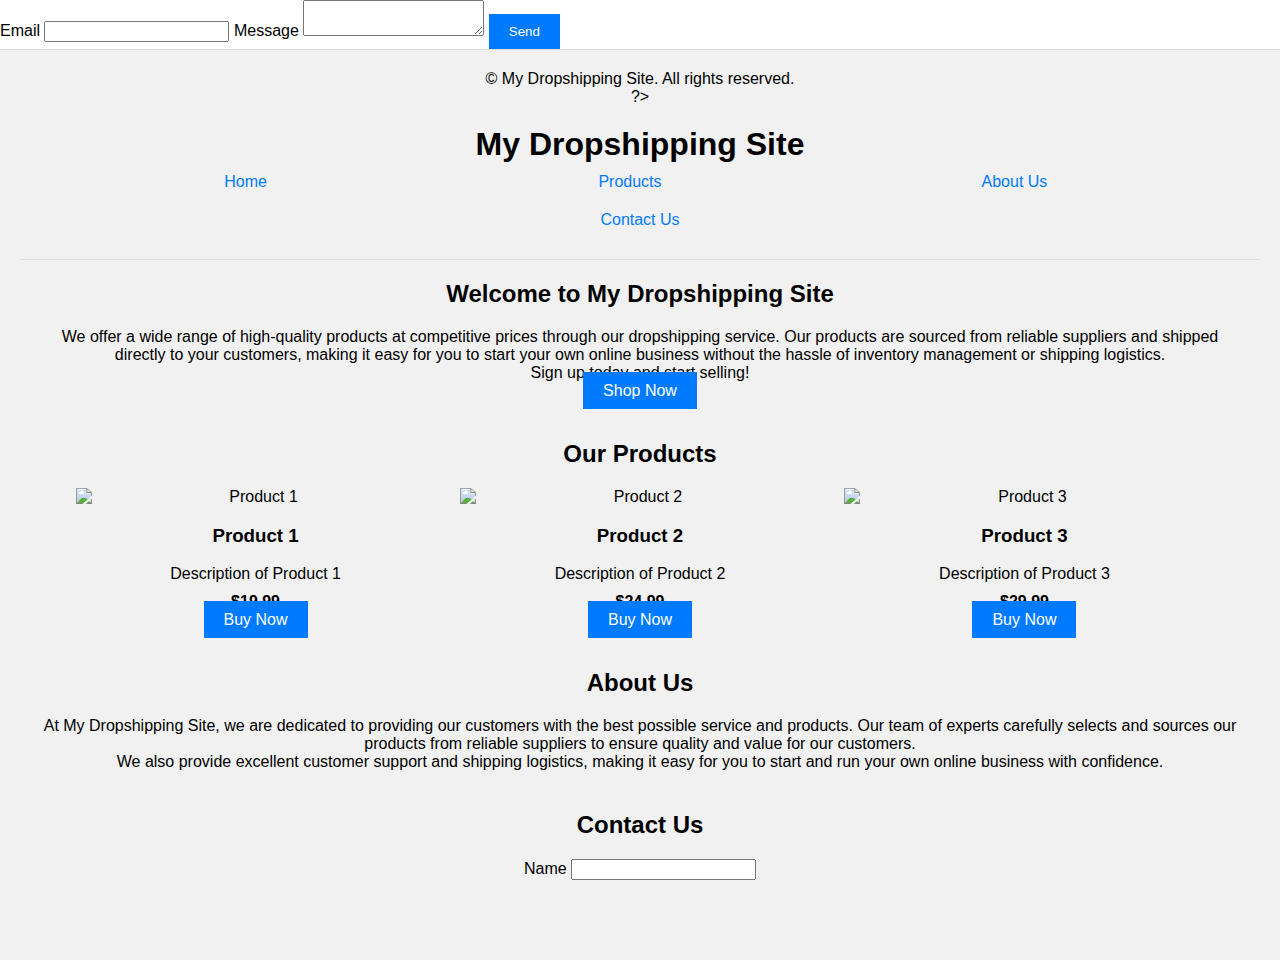
==== index.html @ e7382972 "Rename dropshipping.html to index.html" ====
<!DOCTYPE html>
<html>
<head>
	<title>My Dropshipping Site</title>
	<link rel="stylesheet" type="text/css" href="style.css">
	
	<label for="email">Email</label>
			<input type="email" id="email" name="email" required>

			<label for="message">Message</label>
			<textarea id="message" name="message" required></textarea>

			<button type="submit" class="button">Send</button>
		</form>
	</section>
</main>
<footer>
	<p>&copy; My Dropshipping Site. All rights reserved.</p>
	?>
	

</head>
<body>
	<header>
		<h1>My Dropshipping Site</h1>
		<nav>
			<ul>
				<li><a href="#home">Home</a></li>
				<li><a href="#products">Products</a></li>
				<li><a href="#about">About Us</a></li>
				<li><a href="contact.html">Contact Us</a></li>
			</ul>
		</nav>
	</header>
	<main>
		<section id="home">
			<h2>Welcome to My Dropshipping Site</h2>
			<p>We offer a wide range of high-quality products at competitive prices through our dropshipping service. Our products are sourced from reliable suppliers and shipped directly to your customers, making it easy for you to start your own online business without the hassle of inventory management or shipping logistics.</p>
			<p>Sign up today and start selling!</p>
			<a href="#products" class="button">Shop Now</a>
		</section>
		<section id="products">
			<h2>Our Products</h2>
			<ul>
				<li>
					<img src="product1.jpg" alt="Product 1">
					<h3>Product 1</h3>
					<p>Description of Product 1</p>
					<span>$19.99</span>
					<a href="#" class="button">Buy Now</a>
				</li>
				<li>
					<img src="product2.jpg" alt="Product 2">
					<h3>Product 2</h3>
					<p>Description of Product 2</p>
					<span>$24.99</span>
					<a href="#" class="button">Buy Now</a>
				</li>
				<li>
					<img src="product3.jpg" alt="Product 3">
					<h3>Product 3</h3>
					<p>Description of Product 3</p>
					<span>$29.99</span>
					<a href="#" class="button">Buy Now</a>
				</li>
			</ul>
		</section>
		<section id="about">
			<h2>About Us</h2>
			<p>At My Dropshipping Site, we are dedicated to providing our customers with the best possible service and products. Our team of experts carefully selects and sources our products from reliable suppliers to ensure quality and value for our customers.</p>
			<p>We also provide excellent customer support and shipping logistics, making it easy for you to start and run your own online business with confidence.</p>
		</section>
		<section id="contact">
			<h2>Contact Us</h2>
			<form>
				<label for="name">Name</label>
				<input type="text" id="name" name="name" required>
---- style.css ----
/* Global styles */

body {
    font-family: Arial, sans-serif;
    font-size: 16px;
    margin: 0;
    padding: 0;
    }
    
    a {
    color: #007bff;
    text-decoration: none;
    }
    
    button, .button {
    background-color: #007bff;
    border: none;
    color: #fff;
    cursor: pointer;
    padding: 10px 20px;
    }
    
    button:hover, .button:hover {
    background-color: #0056b3;
    }
    
    /* Header styles */
    
    header {
    background-color: #f1f1f1;
    border-bottom: 1px solid #ddd;
    padding: 20px;
    }
    
    h1 {
    margin: 0;
    }
    
    nav ul {
    list-style: none;
    margin: 0;
    padding: 0;
    }
    
    nav li {
    display: inline-block;
    margin-right: 20px;
    }
    
    nav a {
    display: block;
    padding: 10px;
    }
    
    nav a:hover {
    background-color: #ddd;
    }
    
    /* Main content styles */
    
    main {
    padding: 20px;
    }
    
    section {
    margin-bottom: 40px;
    }
    
    h2 {
    margin-top: 0;
    }
    
    ul {
    list-style: none;
    margin: 0;
    padding: 0;
    }
    
    li {
    display: inline-block;
    margin-right: 20px;
    vertical-align: top;
    width: 30%;
    }
    
    li:last-child {
    margin-right: 0;
    }
    
    img {
    display: block;
    max-width: 100%;
    }
    
    span {
    display: block;
    font-weight: bold;
    margin-top: 10px;
    }
    
    /* Footer styles */
    
    footer {
    background-color: #f1f1f1;
    border-top: 1px solid #ddd;
    padding: 20px;
    text-align: center;
    }
    
    p {
    margin: 0;
    }
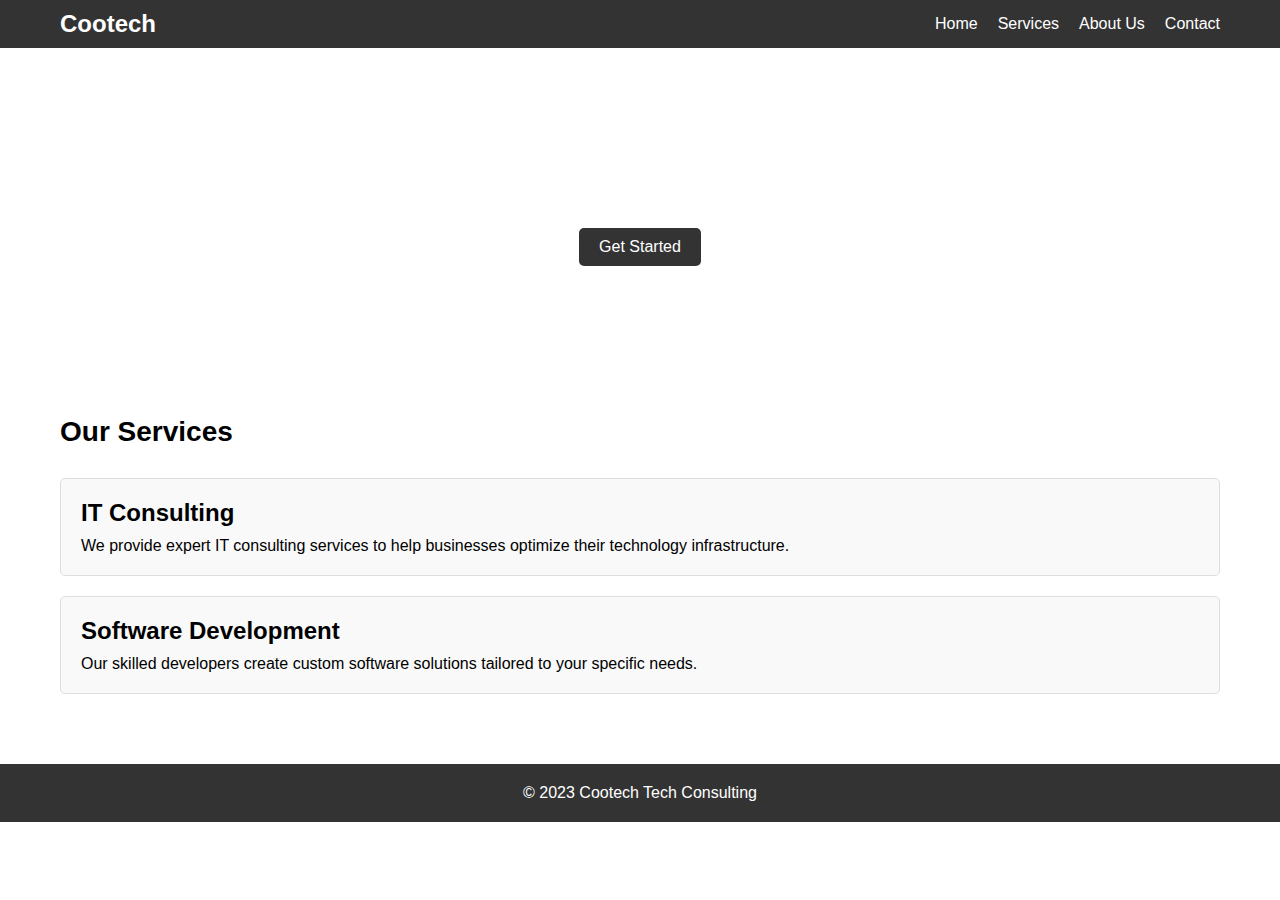
==== commit d0aad0ca: "added" ====
--- a/index.html
+++ b/index.html
@@ -1,77 +1,46 @@
 <!DOCTYPE html>
-<html>
-<head>
-	<title>My Dropshipping Site</title>
-	<link rel="stylesheet" type="text/css" href="style.css">
-	
-	<label for="email">Email</label>
-			<input type="email" id="email" name="email" required>
-
-			<label for="message">Message</label>
-			<textarea id="message" name="message" required></textarea>
-
-			<button type="submit" class="button">Send</button>
-		</form>
-	</section>
-</main>
-<footer>
-	<p>&copy; My Dropshipping Site. All rights reserved.</p>
-	?>
-	
-
+<html lang="en">
+<head><script async src="https://pagead2.googlesyndication.com/pagead/js/adsbygoogle.js?client=ca-pub-8132243917430837"
+  crossorigin="anonymous"></script>
+    <meta charset="UTF-8">
+    <meta name="viewport" content="width=device-width, initial-scale=1.0">
+    <link rel="stylesheet" href="style.css">
+    <title>Tech Consulting Hub</title>
 </head>
 <body>
-	<header>
-		<h1>My Dropshipping Site</h1>
-		<nav>
-			<ul>
-				<li><a href="#home">Home</a></li>
-				<li><a href="#products">Products</a></li>
-				<li><a href="#about">About Us</a></li>
-				<li><a href="contact.html">Contact Us</a></li>
-			</ul>
-		</nav>
-	</header>
-	<main>
-		<section id="home">
-			<h2>Welcome to My Dropshipping Site</h2>
-			<p>We offer a wide range of high-quality products at competitive prices through our dropshipping service. Our products are sourced from reliable suppliers and shipped directly to your customers, making it easy for you to start your own online business without the hassle of inventory management or shipping logistics.</p>
-			<p>Sign up today and start selling!</p>
-			<a href="#products" class="button">Shop Now</a>
-		</section>
-		<section id="products">
-			<h2>Our Products</h2>
-			<ul>
-				<li>
-					<img src="product1.jpg" alt="Product 1">
-					<h3>Product 1</h3>
-					<p>Description of Product 1</p>
-					<span>$19.99</span>
-					<a href="#" class="button">Buy Now</a>
-				</li>
-				<li>
-					<img src="product2.jpg" alt="Product 2">
-					<h3>Product 2</h3>
-					<p>Description of Product 2</p>
-					<span>$24.99</span>
-					<a href="#" class="button">Buy Now</a>
-				</li>
-				<li>
-					<img src="product3.jpg" alt="Product 3">
-					<h3>Product 3</h3>
-					<p>Description of Product 3</p>
-					<span>$29.99</span>
-					<a href="#" class="button">Buy Now</a>
-				</li>
-			</ul>
-		</section>
-		<section id="about">
-			<h2>About Us</h2>
-			<p>At My Dropshipping Site, we are dedicated to providing our customers with the best possible service and products. Our team of experts carefully selects and sources our products from reliable suppliers to ensure quality and value for our customers.</p>
-			<p>We also provide excellent customer support and shipping logistics, making it easy for you to start and run your own online business with confidence.</p>
-		</section>
-		<section id="contact">
-			<h2>Contact Us</h2>
-			<form>
-				<label for="name">Name</label>
-				<input type="text" id="name" name="name" required>
+    <header>
+        <nav>
+            <div class="logo">Cootech</div>
+            <ul class="nav-links">
+                <li><a href="#">Home</a></li>
+                <li><a href="services.html">Services</a></li>
+                <li><a href="#">About Us</a></li>
+                <li><a href="#">Contact</a></li>
+            </ul>
+        </nav>
+    </header>
+    
+    <section class="hero">
+        <h1>Welcome to Cootech Tech Consulting</h1>
+        <p>Your Trusted Partner for Technology Solutions</p>
+        <a href="#" class="cta-button">Get Started</a>
+    </section>
+    
+    <section class="services">
+        <h2>Our Services</h2>
+        <div class="service-card">
+            <h3>IT Consulting</h3>
+            <p>We provide expert IT consulting services to help businesses optimize their technology infrastructure.</p>
+        </div>
+        <div class="service-card">
+            <h3>Software Development</h3>
+            <p>Our skilled developers create custom software solutions tailored to your specific needs.</p>
+        </div>
+        <!-- Add more service cards here -->
+    </section>
+    
+    <footer>
+        <p>&copy; 2023 Cootech Tech Consulting</p>
+    </footer>
+</body>
+</html>
--- a/style.css
+++ b/style.css
@@ -1,115 +1,103 @@
-/* Global styles */
+/* Reset default margin and padding */
+* {
+    margin: 0;
+    padding: 0;
+    box-sizing: border-box;
+}
 
+/* Basic styling */
 body {
     font-family: Arial, sans-serif;
-    font-size: 16px;
-    margin: 0;
-    padding: 0;
-    }
-    
-    a {
-    color: #007bff;
+}
+
+header {
+    background-color: #333;
+    color: white;
+    padding: 10px 0;
+}
+
+nav {
+    display: flex;
+    justify-content: space-between;
+    align-items: center;
+    max-width: 1200px;
+    margin: 0 auto;
+    padding: 0 20px;
+}
+
+.logo {
+    font-size: 24px;
+    font-weight: bold;
+}
+
+.nav-links {
+    list-style: none;
+    display: flex;
+}
+
+.nav-links li {
+    margin-left: 20px;
+}
+
+.nav-links a {
     text-decoration: none;
-    }
-    
-    button, .button {
-    background-color: #007bff;
-    border: none;
-    color: #fff;
-    cursor: pointer;
+    color: white;
+}
+
+.hero {
+    background-image: url('hero-background.jpg');
+    background-size: cover;
+    text-align: center;
+    color: white;
+    padding: 100px 0;
+}
+
+.hero h1 {
+    font-size: 36px;
+    margin-bottom: 20px;
+}
+
+.cta-button {
+    display: inline-block;
     padding: 10px 20px;
-    }
-    
-    button:hover, .button:hover {
-    background-color: #0056b3;
-    }
-    
-    /* Header styles */
-    
-    header {
-    background-color: #f1f1f1;
-    border-bottom: 1px solid #ddd;
+    background-color: #333;
+    color: white;
+    text-decoration: none;
+    border-radius: 5px;
+    transition: background-color 0.3s ease;
+}
+
+.cta-button:hover {
+    background-color: #555;
+}
+
+.services {
+    max-width: 1200px;
+    margin: 0 auto;
+    padding: 50px 20px;
+}
+
+.services h2 {
+    font-size: 28px;
+    margin-bottom: 30px;
+}
+
+.service-card {
+    background-color: #f9f9f9;
+    border: 1px solid #ddd;
     padding: 20px;
-    }
-    
-    h1 {
-    margin: 0;
-    }
-    
-    nav ul {
-    list-style: none;
-    margin: 0;
-    padding: 0;
-    }
-    
-    nav li {
-    display: inline-block;
-    margin-right: 20px;
-    }
-    
-    nav a {
-    display: block;
-    padding: 10px;
-    }
-    
-    nav a:hover {
-    background-color: #ddd;
-    }
-    
-    /* Main content styles */
-    
-    main {
-    padding: 20px;
-    }
-    
-    section {
-    margin-bottom: 40px;
-    }
-    
-    h2 {
-    margin-top: 0;
-    }
-    
-    ul {
-    list-style: none;
-    margin: 0;
-    padding: 0;
-    }
-    
-    li {
-    display: inline-block;
-    margin-right: 20px;
-    vertical-align: top;
-    width: 30%;
-    }
-    
-    li:last-child {
-    margin-right: 0;
-    }
-    
-    img {
-    display: block;
-    max-width: 100%;
-    }
-    
-    span {
-    display: block;
-    font-weight: bold;
-    margin-top: 10px;
-    }
-    
-    /* Footer styles */
-    
-    footer {
-    background-color: #f1f1f1;
-    border-top: 1px solid #ddd;
-    padding: 20px;
+    margin-bottom: 20px;
+    border-radius: 5px;
+}
+
+.service-card h3 {
+    font-size: 24px;
+    margin-bottom: 10px;
+}
+
+footer {
     text-align: center;
-    }
-    
-    p {
-    margin: 0;
-    }
-    
-    
-    +    padding: 20px 0;
+    background-color: #333;
+    color: white;
+}
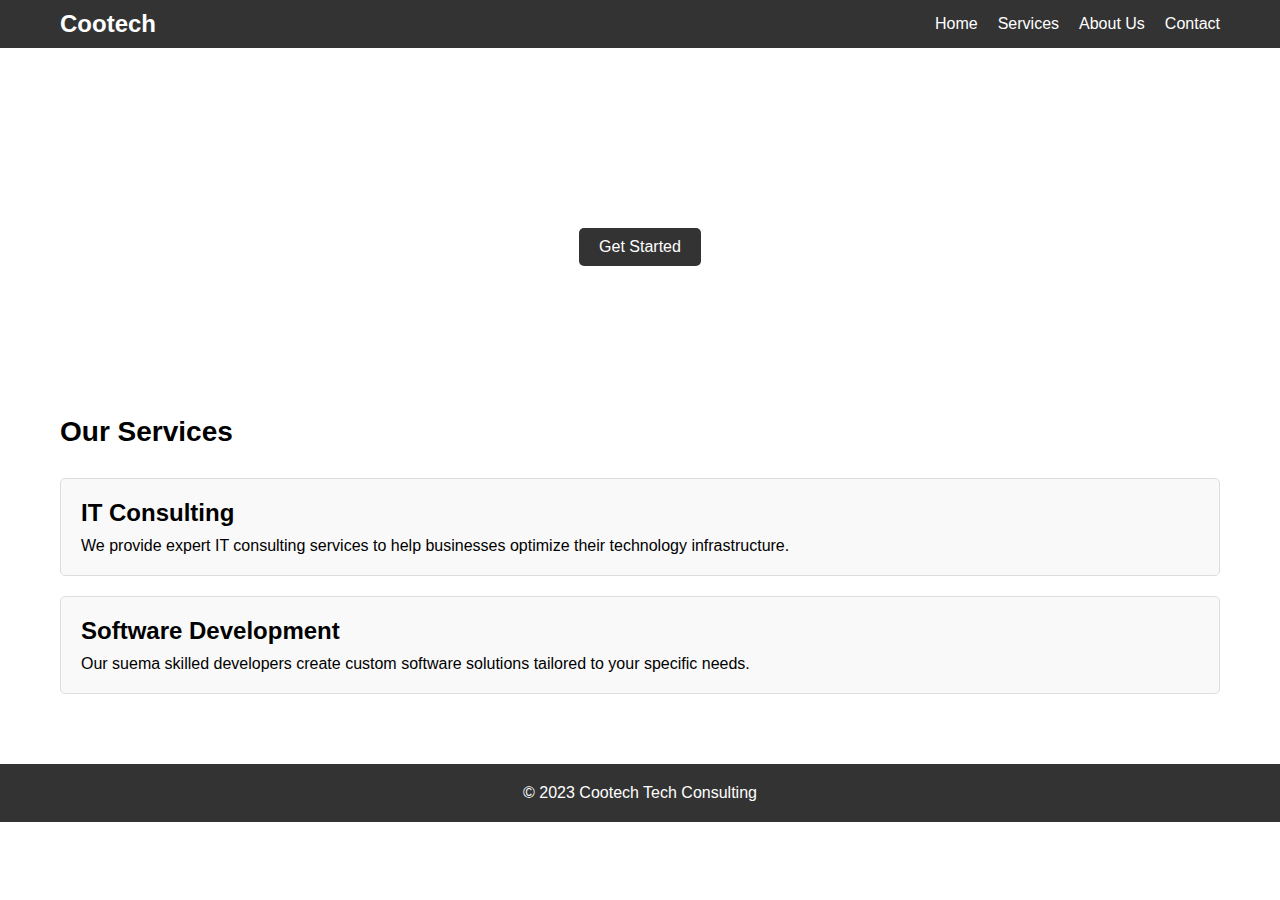
==== commit 3fbbbc00: "mingi" ====
--- a/index.html
+++ b/index.html
@@ -34,9 +34,9 @@
         </div>
         <div class="service-card">
             <h3>Software Development</h3>
-            <p>Our skilled developers create custom software solutions tailored to your specific needs.</p>
+            <p>Our suema skilled developers create custom software solutions tailored to your specific needs.</p>
         </div>
-        <!-- Add more service cards here -->
+        <!-- Lisada asju  -->
     </section>
     
     <footer>
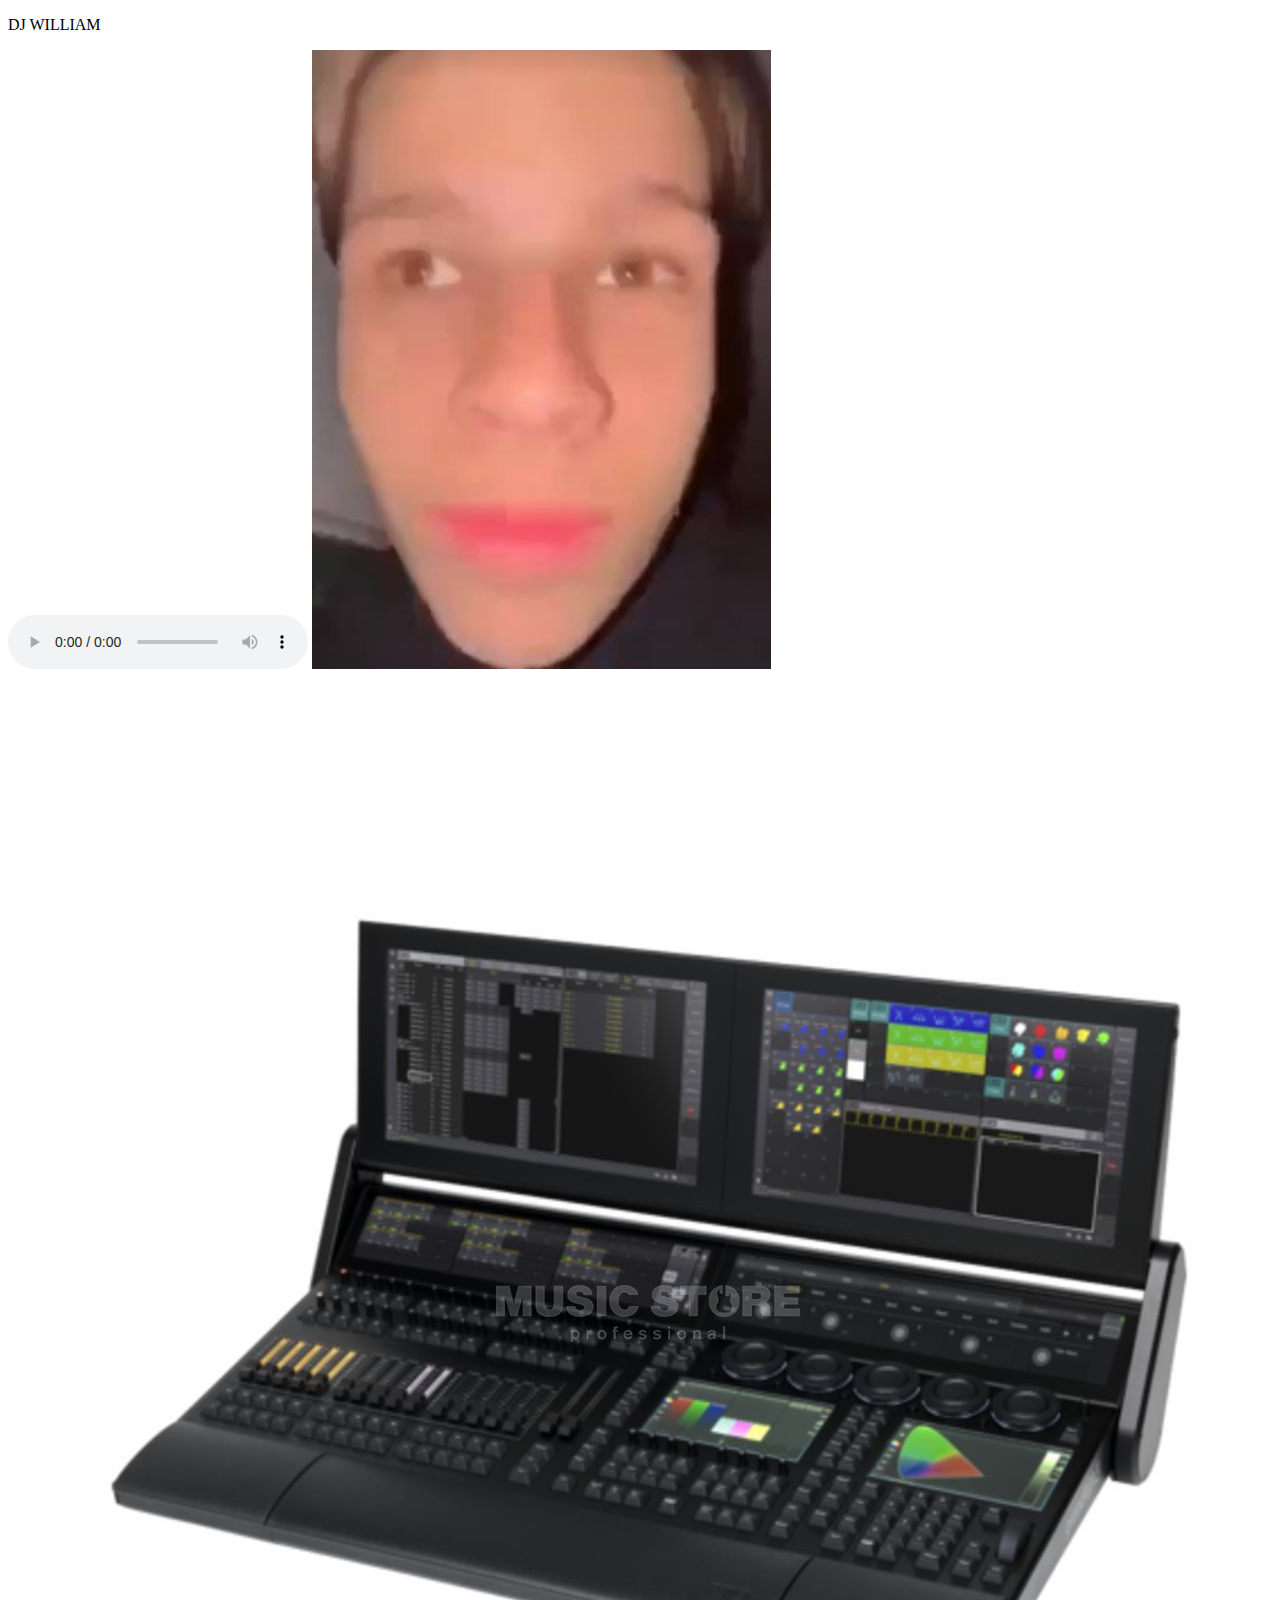
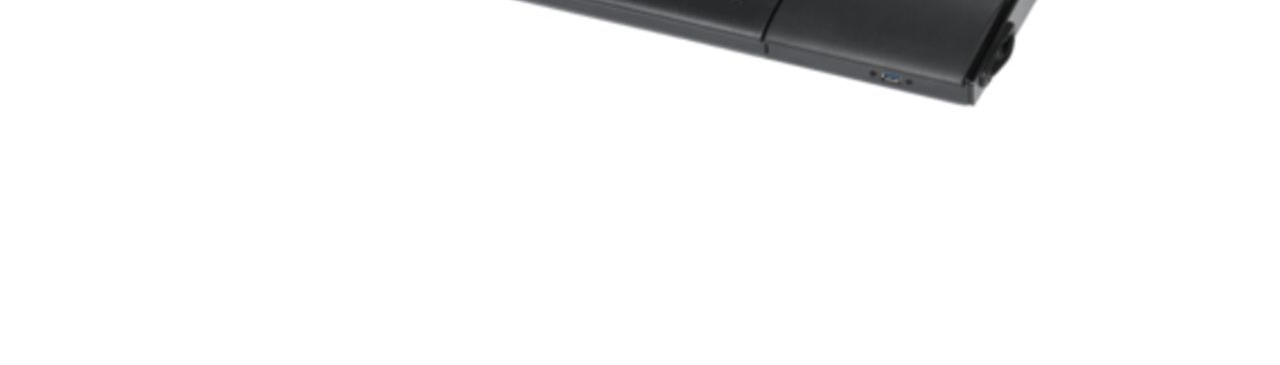
==== commit 064657c5: "Update index.html" ====
--- a/index.html
+++ b/index.html
@@ -1,46 +1,15 @@
 <!DOCTYPE html>
 <html lang="en">
-<head><script async src="https://pagead2.googlesyndication.com/pagead/js/adsbygoogle.js?client=ca-pub-8132243917430837"
-  crossorigin="anonymous"></script>
-    <meta charset="UTF-8">
-    <meta name="viewport" content="width=device-width, initial-scale=1.0">
-    <link rel="stylesheet" href="style.css">
-    <title>Tech Consulting Hub</title>
+<head>
+    <p>DJ WILLIAM</p>
+
+    
+    <audio controls autoplay>
+        <source src="horse.ogg" type="audio/ogg">
+        <source src="OIGELAUL8.mp3" type="audio/mpeg">
+      Your browser does not support the audio element.
+      </audio>
+      <img src="IMG_8229.JPG" alt="DJ WILLIAM">
+      <img src="ma-lighting-grandma3-light_1_LIG0015796-000.jpg.webp">
 </head>
 <body>
-    <header>
-        <nav>
-            <div class="logo">Cootech</div>
-            <ul class="nav-links">
-                <li><a href="#">Home</a></li>
-                <li><a href="services.html">Services</a></li>
-                <li><a href="#">About Us</a></li>
-                <li><a href="#">Contact</a></li>
-            </ul>
-        </nav>
-    </header>
-    
-    <section class="hero">
-        <h1>Welcome to Cootech Tech Consulting</h1>
-        <p>Your Trusted Partner for Technology Solutions</p>
-        <a href="#" class="cta-button">Get Started</a>
-    </section>
-    
-    <section class="services">
-        <h2>Our Services</h2>
-        <div class="service-card">
-            <h3>IT Consulting</h3>
-            <p>We provide expert IT consulting services to help businesses optimize their technology infrastructure.</p>
-        </div>
-        <div class="service-card">
-            <h3>Software Development</h3>
-            <p>Our suema skilled developers create custom software solutions tailored to your specific needs.</p>
-        </div>
-        <!-- Lisada asju  -->
-    </section>
-    
-    <footer>
-        <p>&copy; 2023 Cootech Tech Consulting</p>
-    </footer>
-</body>
-</html>
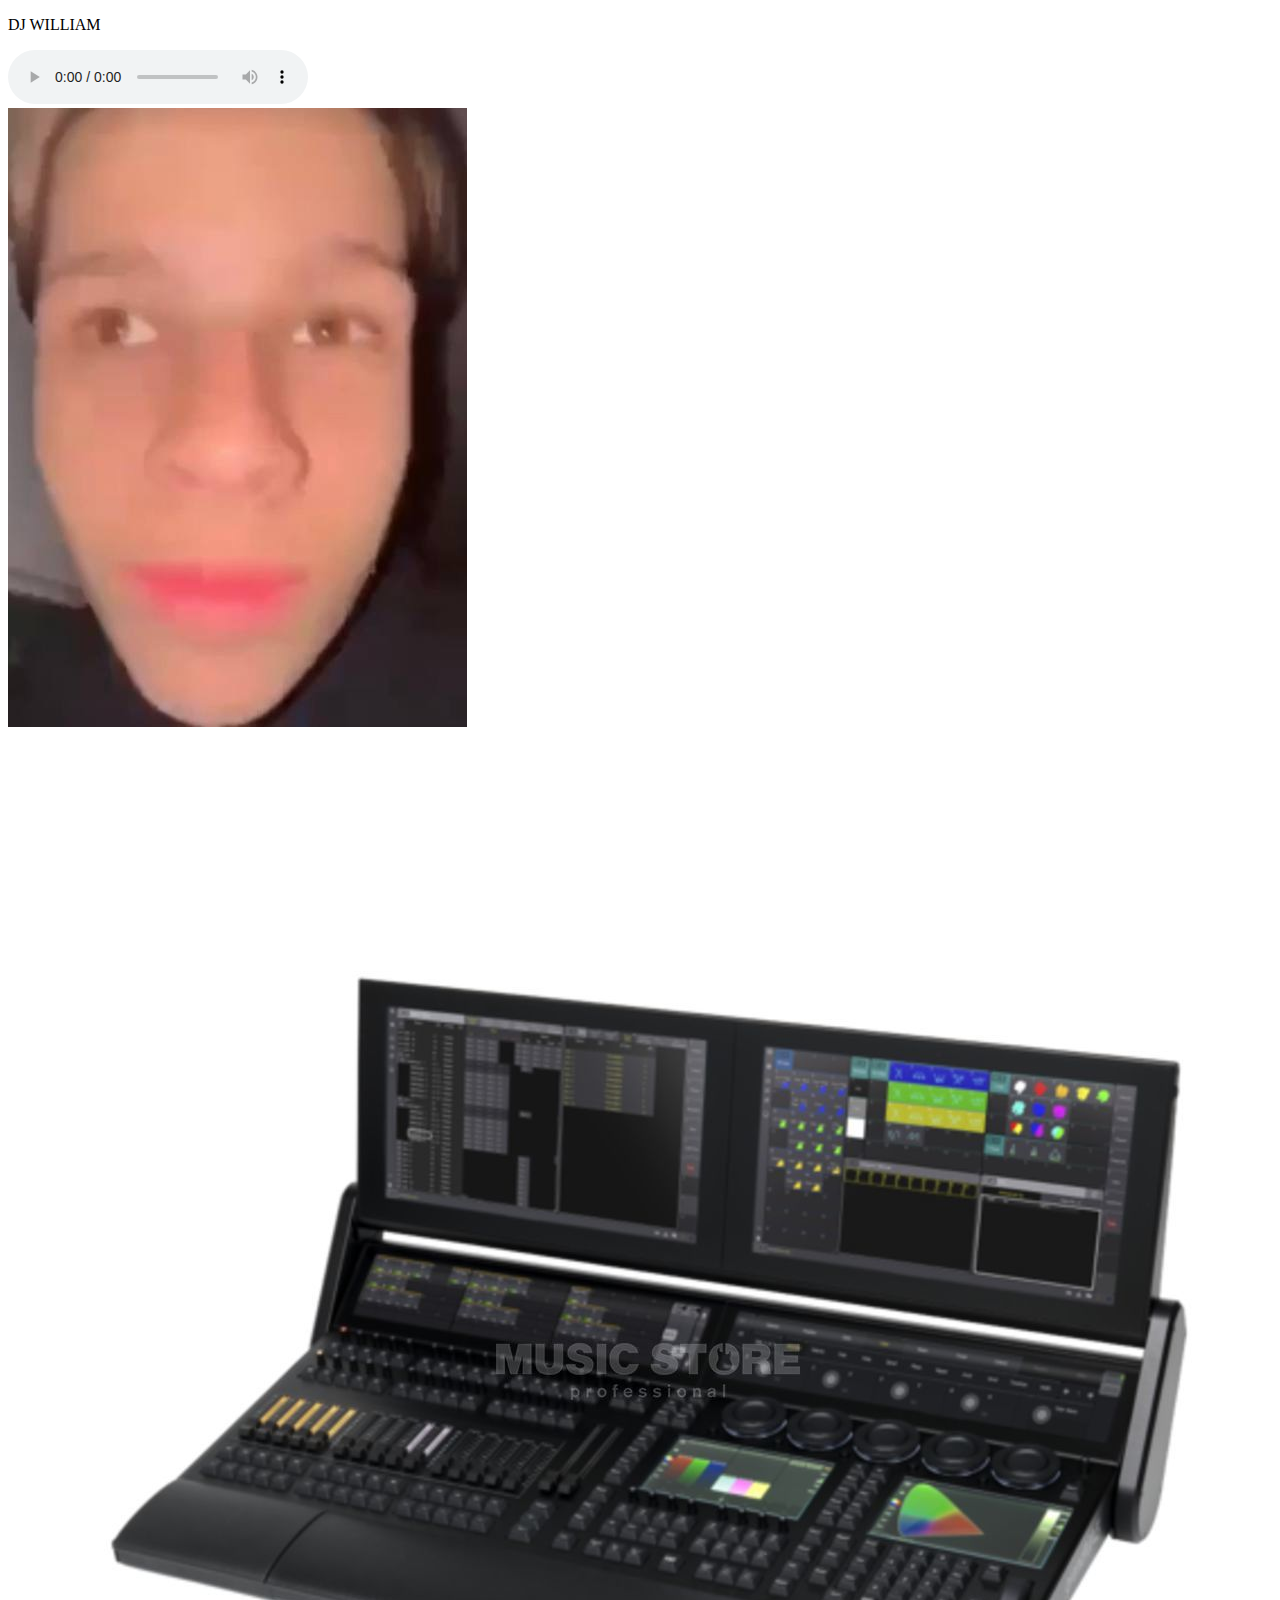
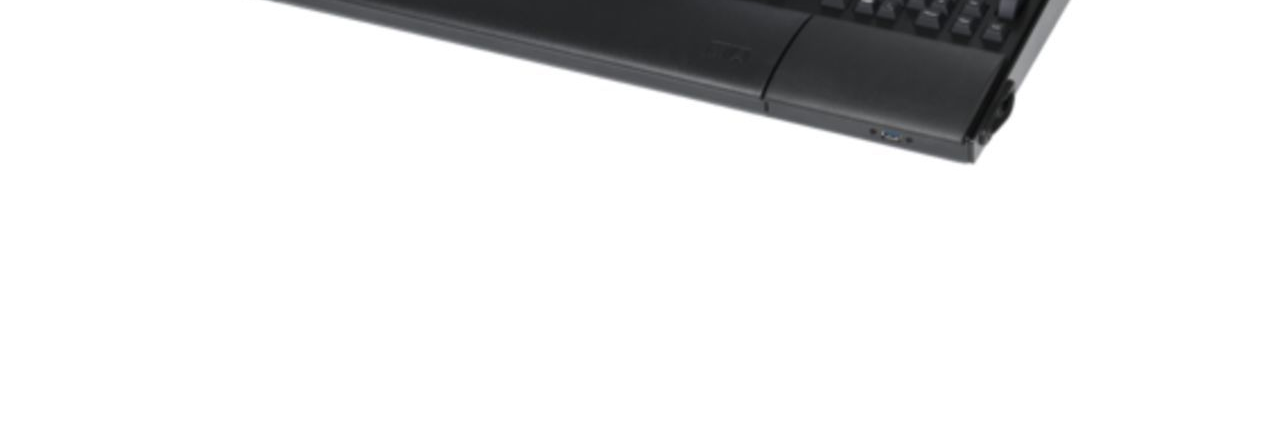
==== commit c2256d28: "Update index.html" ====
--- a/index.html
+++ b/index.html
@@ -9,6 +9,7 @@
         <source src="OIGELAUL8.mp3" type="audio/mpeg">
       Your browser does not support the audio element.
       </audio>
+      <br> 
       <img src="IMG_8229.JPG" alt="DJ WILLIAM">
       <img src="ma-lighting-grandma3-light_1_LIG0015796-000.jpg.webp">
 </head>
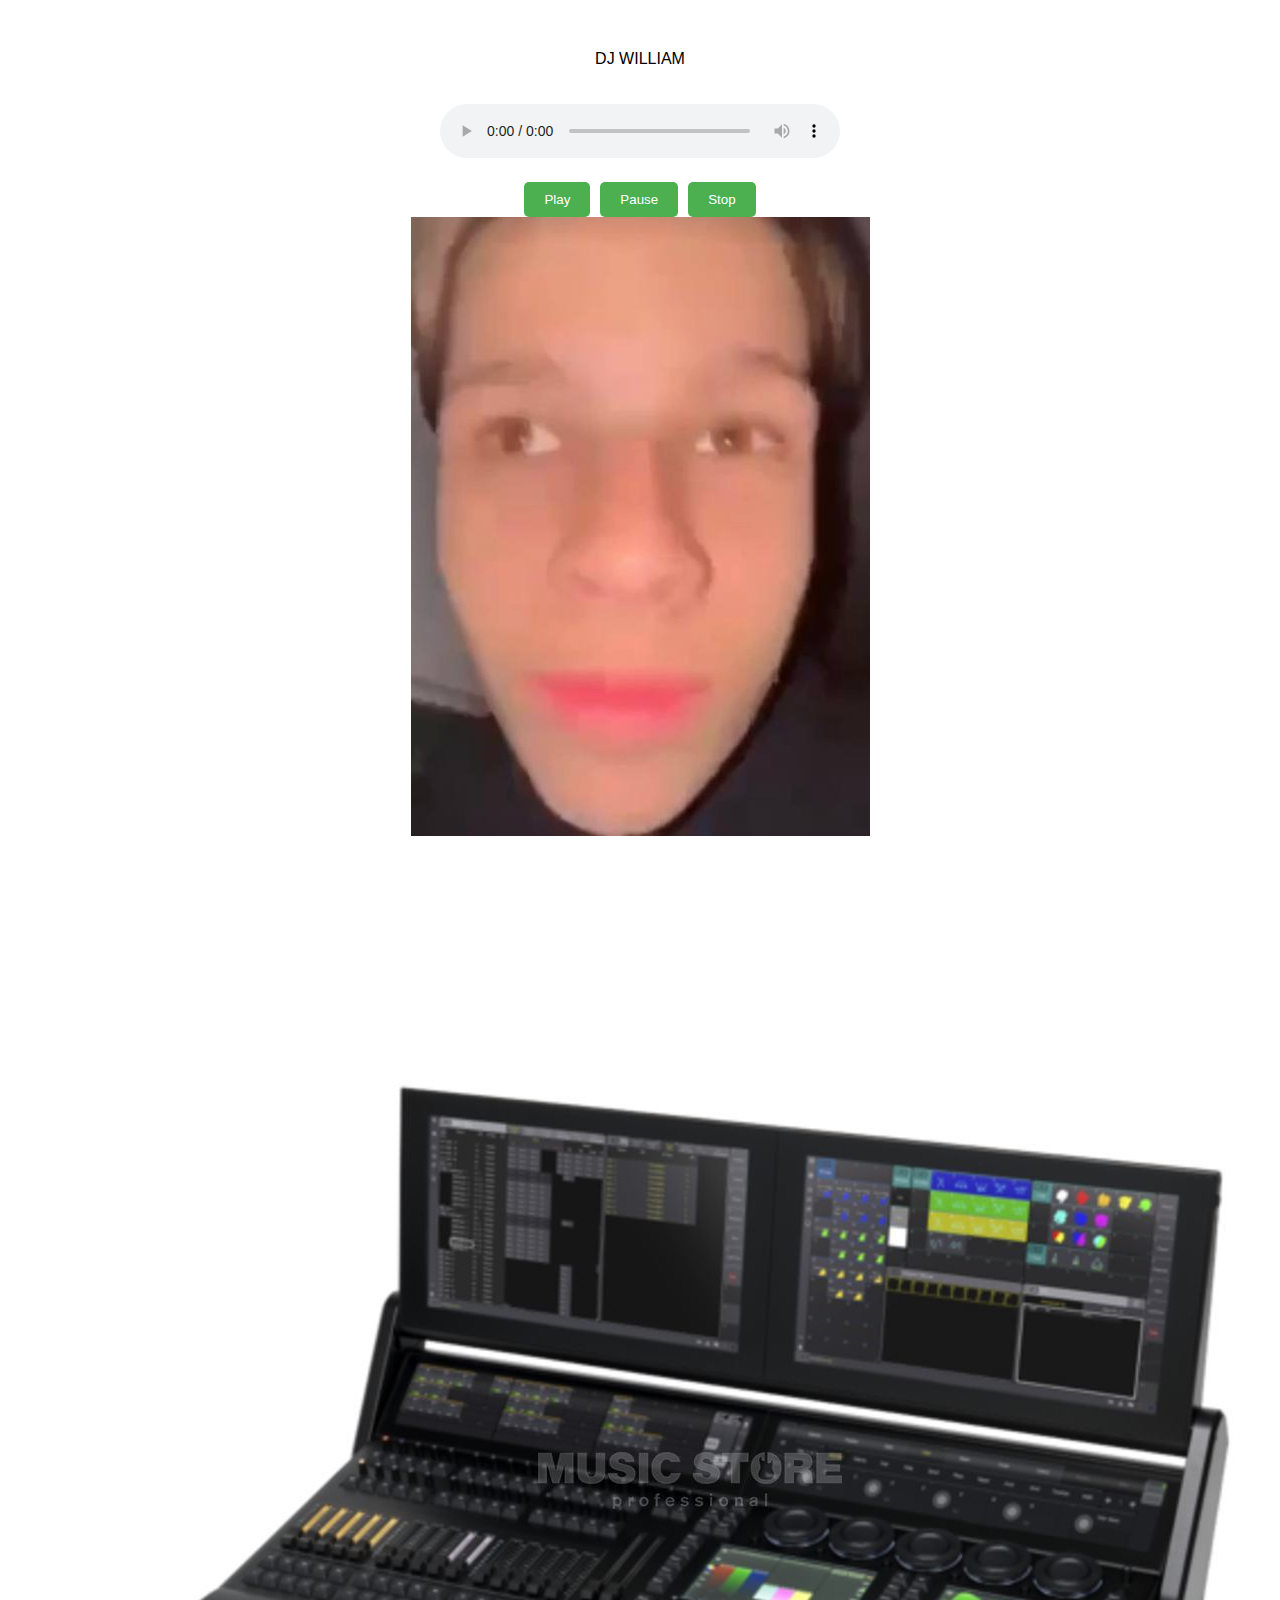
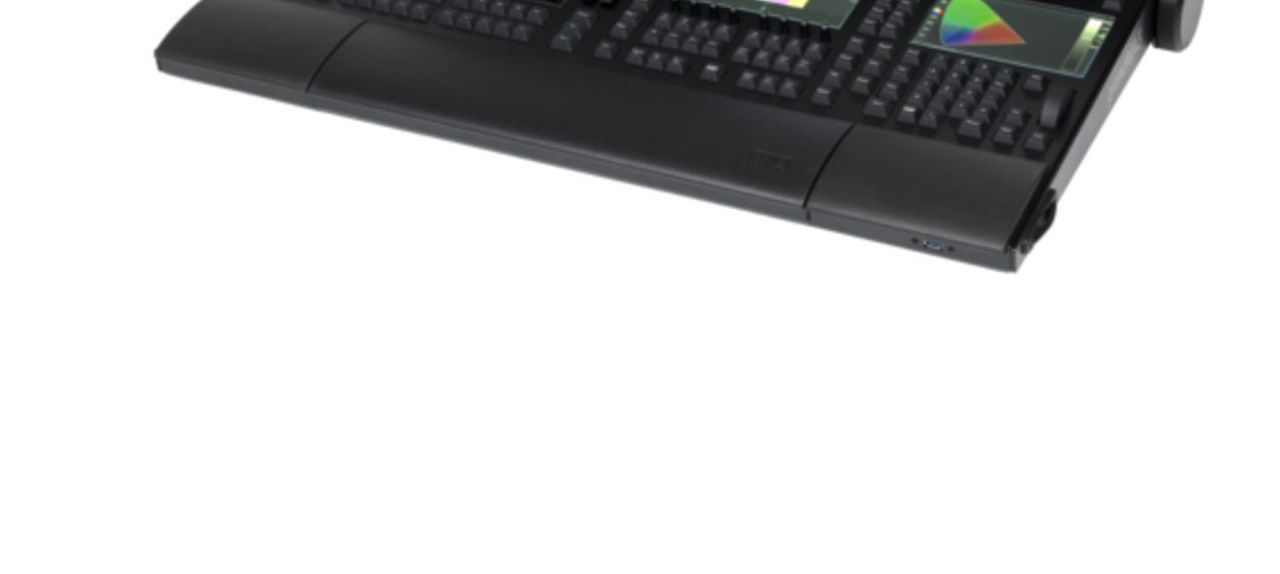
==== commit dc611358: "s" ====
--- a/index.html
+++ b/index.html
@@ -4,12 +4,76 @@
     <p>DJ WILLIAM</p>
 
     
-    <audio controls autoplay>
-        <source src="horse.ogg" type="audio/ogg">
-        <source src="OIGELAUL8.mp3" type="audio/mpeg">
-      Your browser does not support the audio element.
-      </audio>
-      <br> 
+    
+<html lang="en">
+
+    <meta charset="UTF-8">
+    <meta name="viewport" content="width=device-width, initial-scale=1.0">
+    <title>Custom Audio Player</title>
+    <style>
+        body {
+            font-family: Arial, sans-serif;
+            text-align: center;
+            margin: 50px;
+        }
+
+        audio {
+            width: 100%;
+            max-width: 400px;
+            margin: 20px 0;
+        }
+
+        .player-controls {
+            display: flex;
+            justify-content: center;
+            align-items: center;
+        }
+
+        .play-btn, .pause-btn, .stop-btn {
+            background-color: #4CAF50;
+            color: white;
+            border: none;
+            padding: 10px 20px;
+            margin: 0 5px;
+            cursor: pointer;
+            border-radius: 5px;
+        }
+
+        .play-btn:hover, .pause-btn:hover, .stop-btn:hover {
+            background-color: #45a049;
+        }
+    </style>
+</head>
+<body>
+
+<audio id="custom-audio" controls>
+    <source src="OIGELAUL8.mp3" type="audio/mp3">
+    Your browser does not support the audio element.
+</audio>
+
+<div class="player-controls">
+    <button class="play-btn" onclick="playAudio()">Play</button>
+    <button class="pause-btn" onclick="pauseAudio()">Pause</button>
+    <button class="stop-btn" onclick="stopAudio()">Stop</button>
+</div>
+
+<script>
+    const audio = document.getElementById('custom-audio');
+
+    function playAudio() {
+        audio.play();
+    }
+
+    function pauseAudio() {
+        audio.pause();
+    }
+
+    function stopAudio() {
+        audio.pause();
+        audio.currentTime = 0;
+    }
+</script>
+
       <img src="IMG_8229.JPG" alt="DJ WILLIAM">
       <img src="ma-lighting-grandma3-light_1_LIG0015796-000.jpg.webp">
 </head>
